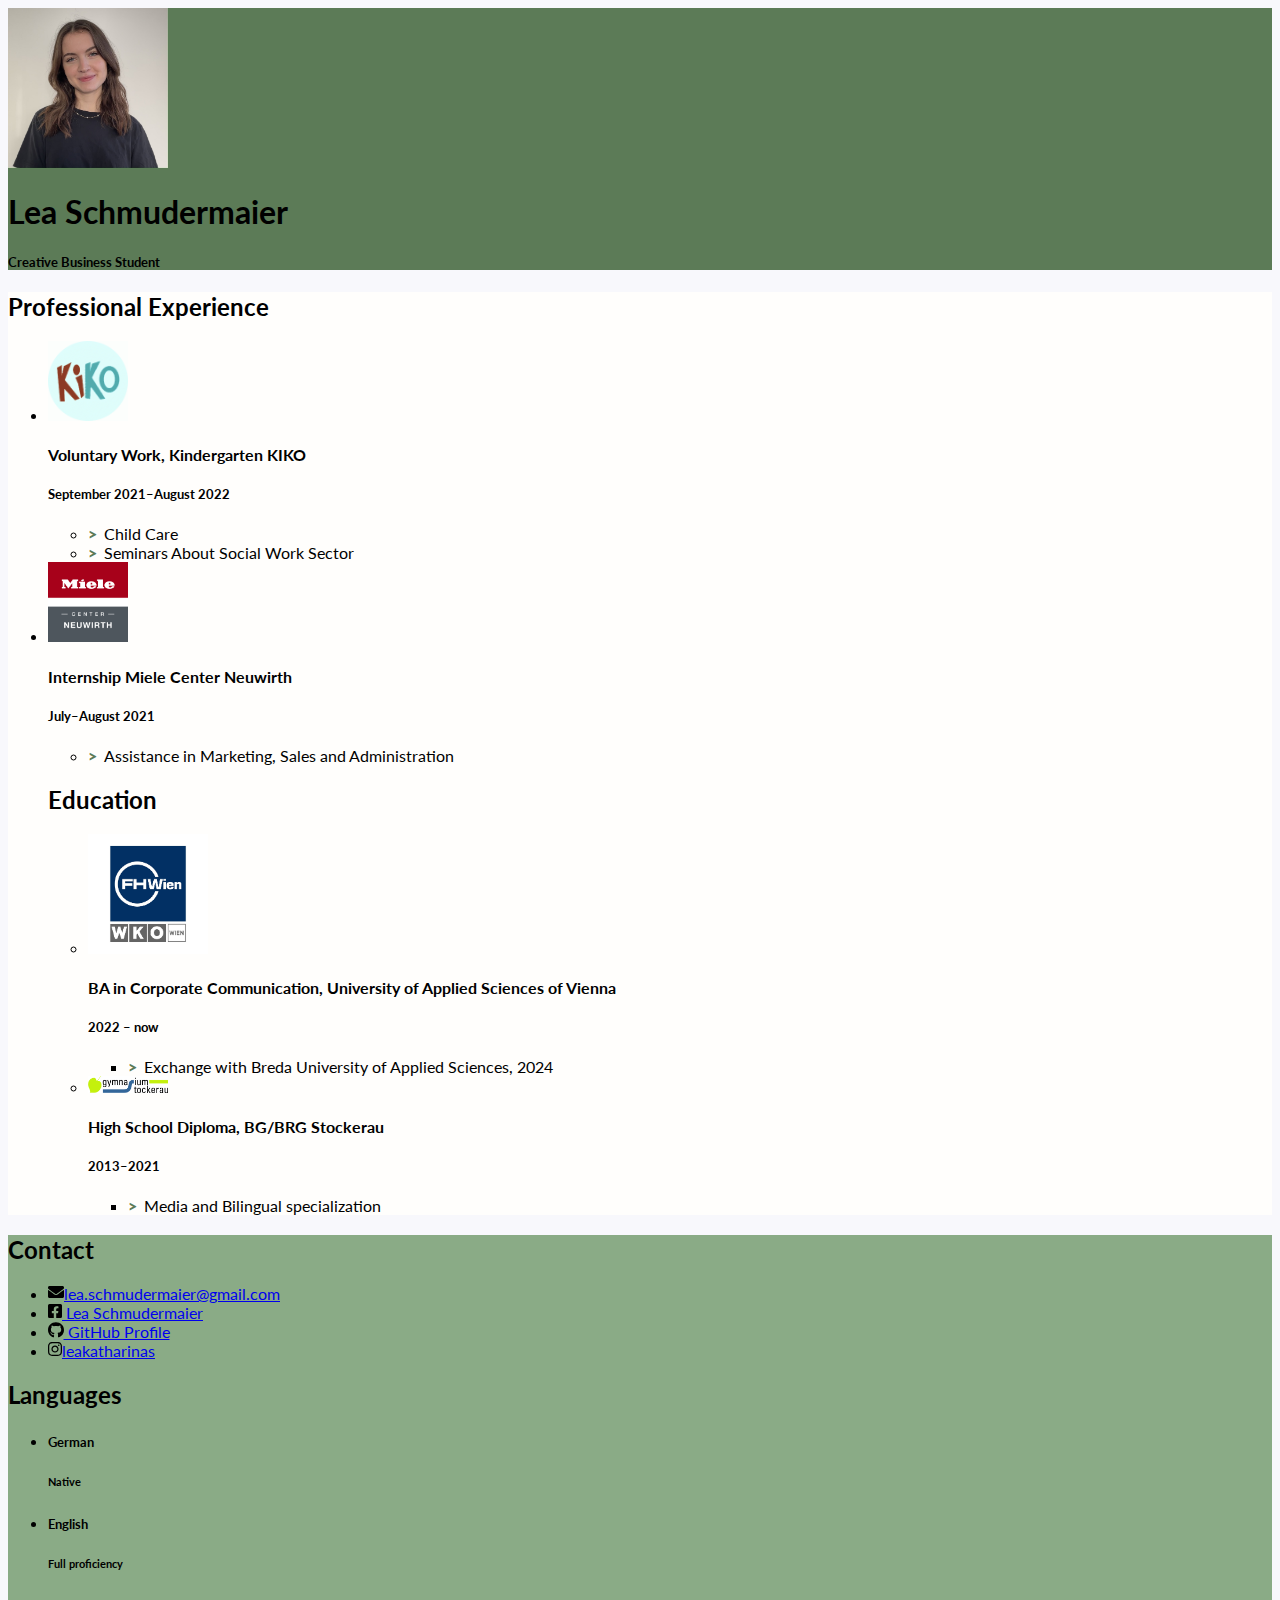
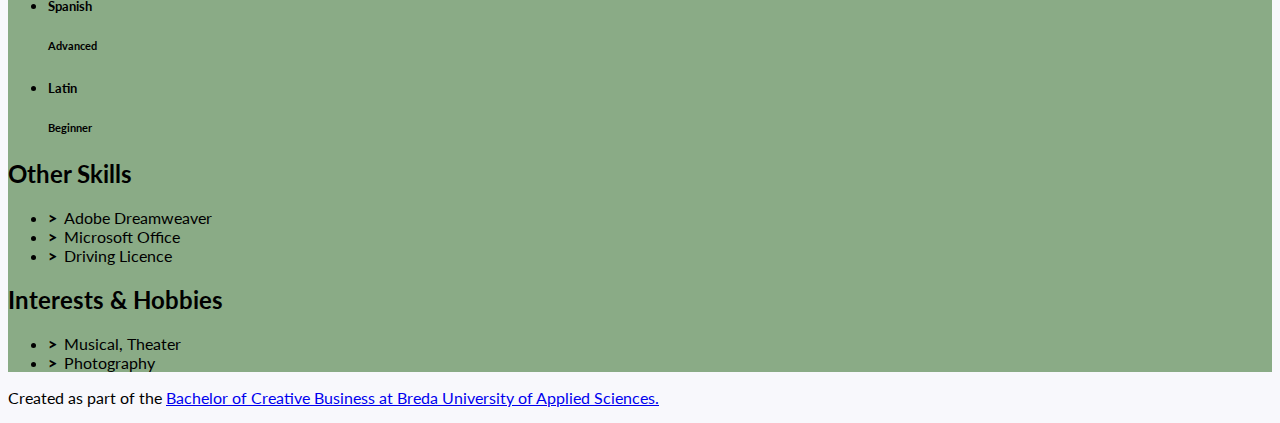
==== index.html @ 3dfb81c7 "changed background colours" ====
<!doctype html>
<html class="h-100" lang="en">
  
  <!-- An HTML document always starts with a "head", i.e. information about the page that isn't directly visible -->
  <head>
    <meta charset="utf-8">
    <meta name="viewport" content="width=device-width, initial-scale=1, shrink-to-fit=no">

    <!-- Links to the CSS styles from Bootstrap. -->
    <!-- -->
    <link href="https://cdn.jsdelivr.net/npm/bootstrap@5.2.3/dist/css/bootstrap.min.css" rel="stylesheet" integrity="sha384-rbsA2VBKQhggwzxH7pPCaAqO46MgnOM80zW1RWuH61DGLwZJEdK2Kadq2F9CUG65" crossorigin="anonymous">
    <!-- -->

    <!-- Links to our additional CSS styles -->
    <link rel="stylesheet" href="css/styles.css">

    <title>Lea Schmudermaier's Resumé</title>
  </head>
  <!-- End of the head -->

  <!-- Start of the body, which contains everything visible on the page -->
  <body class="d-flex flex-column h-100 justify-content-between">

    <!--
      We use a Bootstrap container to align contents.
      The "container" class can be replaced by "container-fluid" to make a full width page.
      The "my-sm-4" class adds a margin (m) vertical (y) at sizes small (-sm-) and above, of 4 x 6 pixels
      The "resume-container" class doesn't come from Bootstrap, you can use it for your own styles
    -->
    <div class="container shadow-lg my-sm-4 resume-container">

      <!--
        <header> is a semantic element: it works exactly like <div>, but it gives information about the role of the code below.
        The "row" class is used for the Bootstrap grid.
      -->
      <header class="row resume-header justify-content-center">
        <!--
          A container to wrap around the portrait and align it. We use Bootstrap grid columns.
          This constrains the portrait to columns of decreasing sizes
        -->
        <div class="portrait-container col-5 col-sm-4 col-md-3 col-lg-2">
          <!--
            "w-100" makes sure the image takes the full width of the column it's in
            "rounded-circle" cuts a circle around the image
          -->
          <img class="w-100 rounded-circle my-3" src="images/portrait_Lea.jpg" alt="Portrait of Firstname Lastname" width="160">
        </div>
        <!--
          A container to wrap around your name and tagline. Full-width at small size, then columns of increasing size.
        -->
        <div class="col-12 col-sm-8 col-md-9 col-lg-10 my-3 header-content">
          <h1 class="fw-bolder">Lea Schmudermaier&nbsp;</h1>
          <h5 class="fst-italic tagline">Creative Business Student</h5>
        </div>
      </header>

      <!--
        Another row in the Bootstrap grid, for the rest of the résumé.
        Biography and other details will be on top of each other at sizes XS and S, then next to each other.
        Use the "flex-row-reverse" class here to swap the columns around.
      -->
      <div class="row resume-bottom">

        <!--
          <main> is another semantic element. It will contain biographical info (professional experience and education).
        -->
        <main class="col-md-7 col-lg-8 col-xl-9 resume-main">

          <!--
            <section> is yet another semantic element. The first one is for professional experience.
          -->
          <section class="my-3 biography-section">
            <h2>Professional Experience</h2>
            <!--
              Each list item (li) in the unordered list (ul) below will be one job.
              "list-unstyled" is a class that hides the bullet points of a list.
            -->
            <ul class="biography-list list-unstyled">

              <!-- Top item (generally the latest or most relevant) in professional experience -->
              <li class="biography-item row mb-2">
                <!-- We're using a grid inside a grid so we can align logos and text -->
                <div class="logo-container col-3 col-sm-2 col-md-3 col-lg-2">
                  <img class="biography-logo mw-100 d-block mx-auto" src="images/employers/kiko-logo.jpg" alt="Company logo" width="80">
                </div>
                <div class="biography-contents col-9 col-sm-10 col-md-9 col-lg-10">
                  <h4>Voluntary Work, Kindergarten KIKO&nbsp;</h4>
                  <h5>September 2021–August 2022</h5>
                  <!-- Use the list below to talk about your achievements -->
                  <ul class="biography-details list-unstyled">
                    <li>Child Care</li>
					<li>Seminars About Social Work Sector</li>
                  </ul>
                </div>
              </li>

              <!-- 2nd item in professional experience -->
              <li class="biography-item row mb-2">
                <div class="logo-container col-3 col-sm-2 col-md-3 col-lg-2">
                <!-- We're using a grid inside a grid so we can align logos and text -->
                  <img class="biography-logo mw-100 d-block mx-auto" src="images/employers/Miele_logo.png" alt="Company logo" width="80">
                </div>
                <div class="biography-contents col-9 col-sm-10 col-md-9 col-lg-10">
                  <h4>Internship Miele Center Neuwirth&nbsp;</h4>
                  <h5>July–August 2021</h5>
					<ul class="biography-details list-unstyled">
                    <li>Assistance in Marketing, Sales and Administration</li>
                  </ul>
                  <!-- This entry doesn't have a list of achievements, but you can copy-paste the one from above -->
                </div>
              </li>

          <!-- We're done with jobs, let's move on to schools -->

  <section class="my-3 biography-section">
            <h2>Education</h2>
            <ul class="biography-list list-unstyled">

              <!-- Top item in education. And by "top", I mean a Bachelor in Creative Business at BUas. -->
              <li class="biography-item row mb-2">
                <div class="logo-container col-3 col-sm-2 col-md-3 col-lg-2">
                  <img class="biography-logo mw-100 d-block mx-auto" src="images/schools/University_Logo.jpg" alt="School logo" width="120">
                </div>
                <div class="biography-contents col-9 col-sm-10 col-md-9 col-lg-10">
                  <h4>BA in Corporate Communication, University of Applied Sciences of Vienna</h4>
                  <h5>2022 –&nbsp;now</h5>
                  <!-- Use the list below to talk about minors, exchanges, extra-curricular activities. -->
                  <ul class="biography-details list-unstyled">
                
                    <li>Exchange with Breda University of Applied Sciences, 2024</li>
                  </ul>
                </div>
              </li>

              <!-- 2nd item in education -->
              <li class="biography-item row mb-2">
                <div class="logo-container col-3 col-sm-2 col-md-3 col-lg-2">
                  <img class="biography-logo mw-100 d-block mx-auto" src="images/schools/High_School_Stockerau.jpg" alt="School logo" width="80">
                </div>
                <div class="biography-contents col-9 col-sm-10 col-md-9 col-lg-10">
                  <h4>High School Diploma, BG/BRG Stockerau</h4>
                  <h5>2013–2021</h5>
                  <ul class="biography-details list-unstyled">
                    <li>Media and Bilingual specialization</li>
                  </ul>
                </div>
              </li>
            </ul>
          </section>

          <!-- This is the end of the "Education" section -->

        </main>

        <!--
          We're done with the first column.
          We now move on to the column with contact details, languages and other skills
          <aside> is also a semantic element.
        -->
        <aside class="col-md-5 col-lg-4 col-xl-3 resume-aside">

          <!-- The first block will be contact details -->
          <section class="my-3 aside-section">
            <h2>Contact</h2>
            <!--
              A list of all your contact details.
              There are more icons in the images/icons folder, have a look if you want to add your LinkedIn or TikTok profile.
              Be careful and only put channels through which you really want to be contacted.
              If your phone number is your personal one, you may want to remove it!
            -->
            <ul class="contact-list list-unstyled">
              <li class="contact-item">
                <a class="d-flex align-items-center" href="mailto:lea.schmudermaier@gmail.com" target="_blank">
                  <img class="contact-icon" src="images/icons/envelope.svg" alt="Email">lea.schmudermaier@gmail.com
                
                </a>
              </li>
              <li class="contact-item">
                <a class="d-flex align-items-center" href="https://facebook.com/profile.php?id=100079910685183" target="_blank">
                  <img class="contact-icon" src="images/icons/facebook.svg" alt="Facebook">
                Lea Schmudermaier
              </a>
              </li>
              <li class="contact-item">
                <a class="d-flex align-items-center" href="https://github.com/" target="_blank">
                  <img class="contact-icon" src="images/icons/github.svg" alt="LinkedIn">
                  GitHub Profile
                </a>
              </li>
              <li class="contact-item">
                <a class="d-flex align-items-center" href="https://www.instagram.com/leakatharinas/" target="_blank">
                  <img class="contact-icon" src="images/icons/instagram.svg" alt="Mobile Phone">leakatharinas
                
                </a>
              </li>
            </ul>
          </section>

          <!-- End of contact details, moving on to languages -->

          <section class="my-3 aside-section">
            <h2>Languages</h2>
            <!-- Each item in the list is a language. Modify, add or remove depending on what you speak -->
            <ul class="language-list list-unstyled">
              <li class="language-item d-flex mb-1">
                <h5 class="language-name w-50">German&nbsp;</h5>
                <div class="language-level w-50 border border-info border-2 position-relative">
                  <!-- The div below is a progress bar. Choose between w-25, w-50, w-75 and w-100 to show your level of fluency -->
                  <div class="language-progress position-absolute bg-warning h-100 w-100"></div>
                  <h6 class="position-absolute w-100 text-center top-0 py-1">Native</h6>
                </div>
              </li>
              <li class="language-item d-flex mb-1">
                <h5 class="language-name w-50">English</h5>
                <div class="language-level w-50 border border-info border-2 position-relative">
                  <!-- The div below is a progress bar. Choose between w-25, w-50, w-75 and w-100 to show your level of fluency -->
                  <div class="language-progress position-absolute bg-warning h-100 w-75"></div>
                  <h6 class="position-absolute w-100 text-center top-0 py-1">Full proficiency</h6>
                </div>
              </li>
              <li class="language-item d-flex mb-1">
                <h5 class="language-name w-50">Spanish</h5>
                <div class="language-level w-50 border border-info border-2 position-relative">
                  <!-- The div below is a progress bar. Choose between w-25, w-50, w-75 and w-100 to show your level of fluency -->
                  <div class="language-progress position-absolute bg-warning h-100 w-50"></div>
                  <h6 class="position-absolute w-100 text-center top-0 py-1">Advanced</h6>
                </div>
              </li>
              <li class="language-item d-flex mb-1">
                <h5 class="language-name w-50">Latin</h5>
                <div class="language-level w-50 border border-info border-2 position-relative">
                  <!-- The div below is a progress bar. Choose between w-25, w-50, w-75 and w-100 to show your level of fluency -->
                  <div class="language-progress position-absolute bg-warning h-100 w-25"></div>
                  <h6 class="position-absolute w-100 text-center top-0 py-1">Beginner</h6>
                </div>
              </li>
            </ul>
          </section>

          <!-- End of contact details, moving on to other skills -->

          <section class="my-3 aside-section">
            <h2>Other Skills</h2>
            <ul class="skill-list list-unstyled">
              <li class="skill-item">Adobe Dreamweaver&nbsp;</li>
              <li class="skill-item">Microsoft Office</li>
              <li class="skill-item">Driving Licence</li>
            </ul>
          </section>

          <!-- End of other skills, moving on to interest and hobbies -->

          <section class="my-3 aside-section">
            <h2>Interests &amp; Hobbies</h2>
            <ul class="skill-list list-unstyled">
              <li class="skill-item">Musical, Theater&nbsp;&nbsp;&nbsp;</li>
              <li class="skill-item">Photography&nbsp;&nbsp;</li>
            </ul>
          </section>

        </aside>
      </div>
    </div>

    <!-- And now, a footer! -->
    <footer class="bg-dark mt-sm-5 py-4 text-light">
      <p class="container text-end">
        Created as part of the <a href="https://www.buas.nl/en/programmes/creative-business" target="_blank">Bachelor of Creative Business at Breda University of Applied Sciences.</a>
      </p>
    </footer>

  </body>
</html>
---- css/styles.css ----
/* Use this file to use your own styles*/

/* Import declaration to use Google Fonts - check https://fonts.google.com/ for details */
@import url('https://fonts.googleapis.com/css2?family=Lato:ital,wght@0,400;0,700;1,400;1,700&display=swap');

/* Styles for the body */

body {
	font-family: Lato, "Open Sans", Roboto, "Segoe UI", "Helvetica Neue", Helvetica, Arial, sans-serif;
	color: #000000;
	background-color: #f8f8fc;
}

/* Styles for custom classes in the document. (There are more, try to find them out!) */

.resume-header {
	background-color: #5C7B57;
}

.resume-main {
	background-color: #fffefc;
}

.resume-aside {
	background-color: #8AAB86;
}

/* Styles for lists in the document */

.biography-details li::before, .skill-list li::before {
	content: ">";
	font-weight: 800;
	display: inline-block;
	width: 1em;
	margin-left: -1em;
}

.biography-details li::before {
	color: #5C7B57;
}

.biography-details li, .skill-list li {
	padding-left: 1em;
}

/* Styles for contact icons */

.contact-icon {
	height: 1em;
	flex-basis: 1.4em;
}
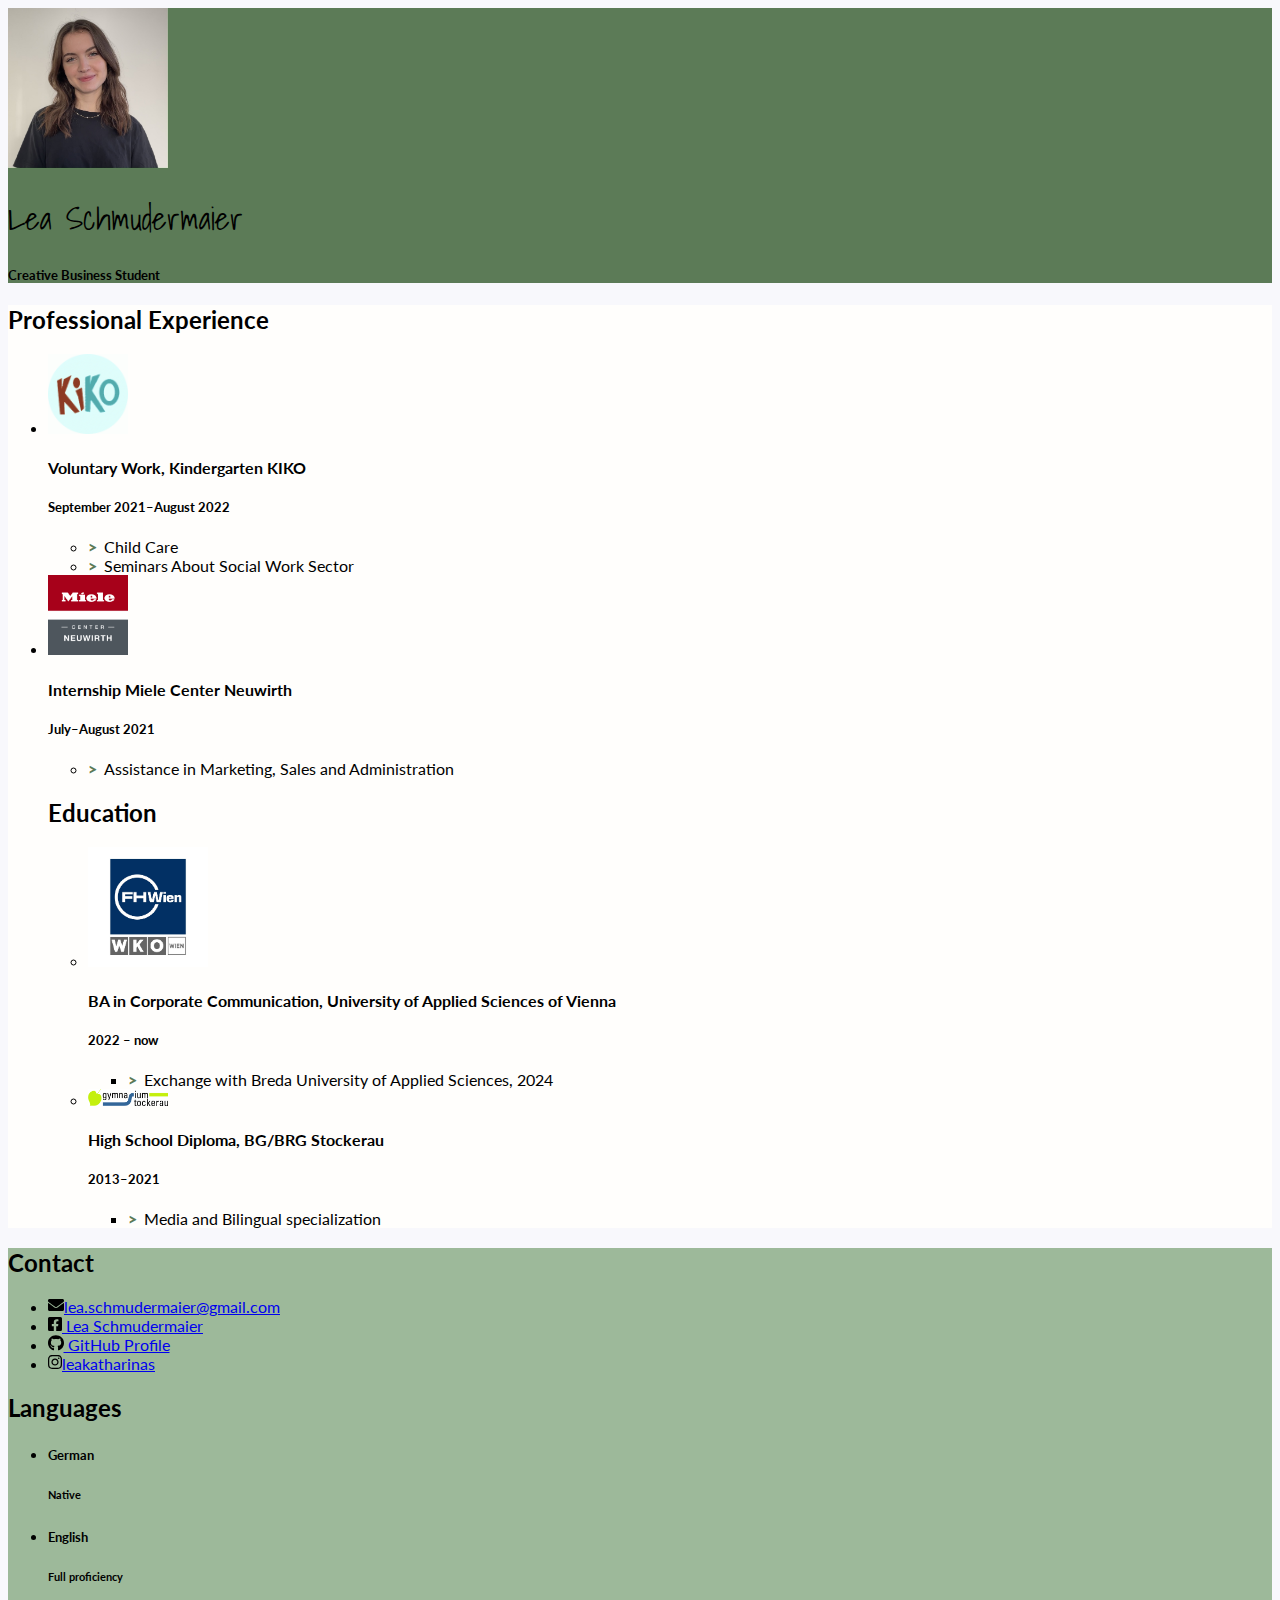
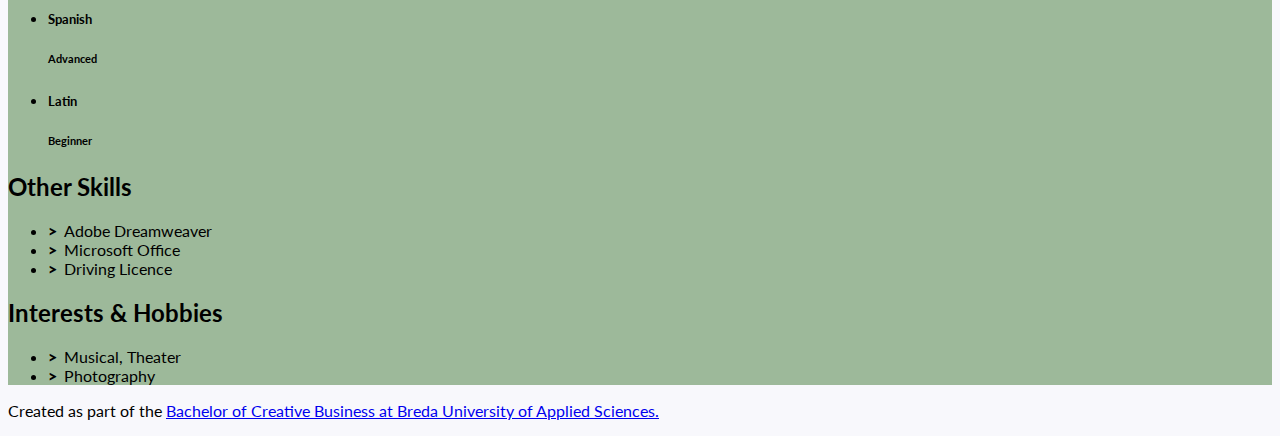
==== commit 3d8a3250: "changed name font" ====
--- a/index.html
+++ b/index.html
@@ -15,6 +15,11 @@
     <link rel="stylesheet" href="css/styles.css">
 
     <title>Lea Schmudermaier's Resumé</title>
+	  
+	  <link rel="preconnect" href="https://fonts.googleapis.com">
+<link rel="preconnect" href="https://fonts.gstatic.com" crossorigin>
+<link href="https://fonts.googleapis.com/css2?family=Micro+5&family=Shadows+Into+Light&display=swap" rel="stylesheet">
+	  
   </head>
   <!-- End of the head -->
 
--- a/css/styles.css
+++ b/css/styles.css
@@ -22,7 +22,7 @@
 }
 
 .resume-aside {
-	background-color: #8AAB86;
+	background-color: #9DB99A;
 }
 
 /* Styles for lists in the document */
@@ -49,3 +49,10 @@
 	height: 1em;
 	flex-basis: 1.4em;
 }
+
+.fw-bolder {
+  font-family: "Shadows Into Light", cursive;
+  font-weight: 400;
+  font-style: normal;
+}
+
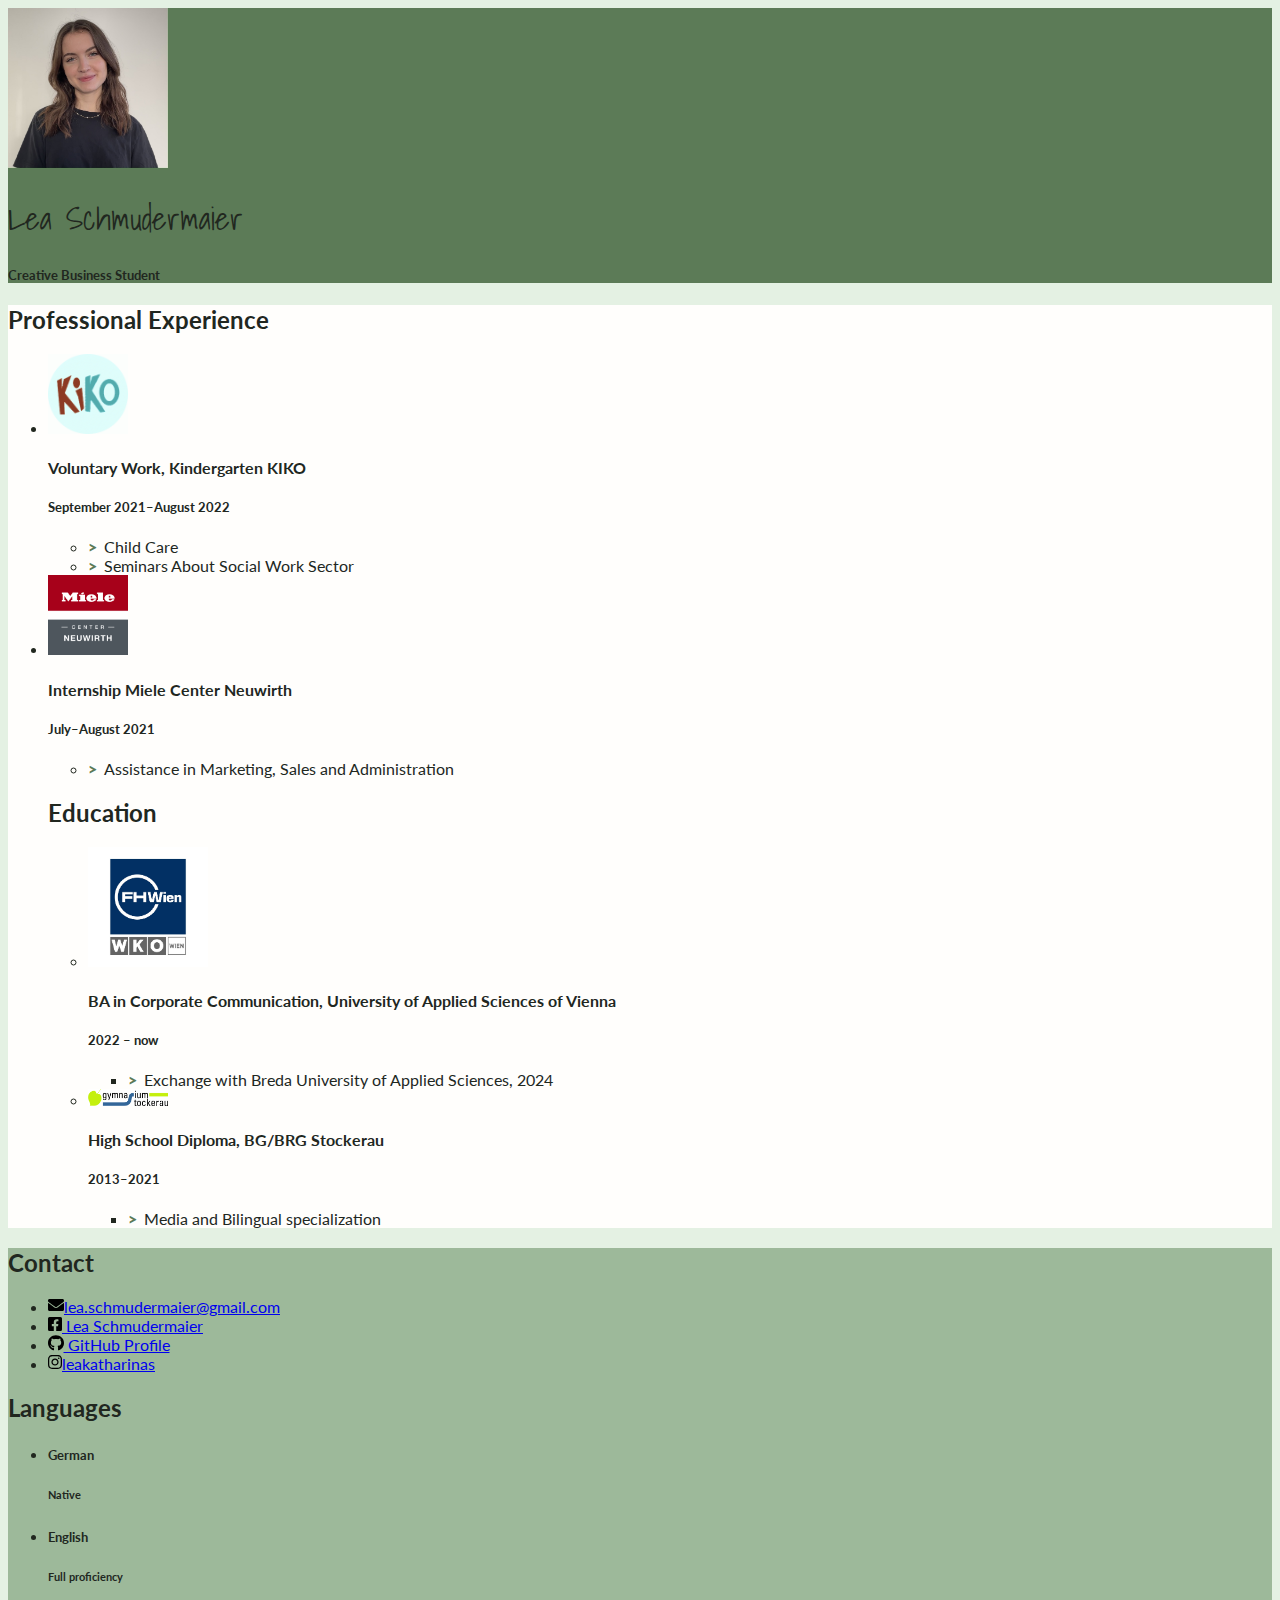
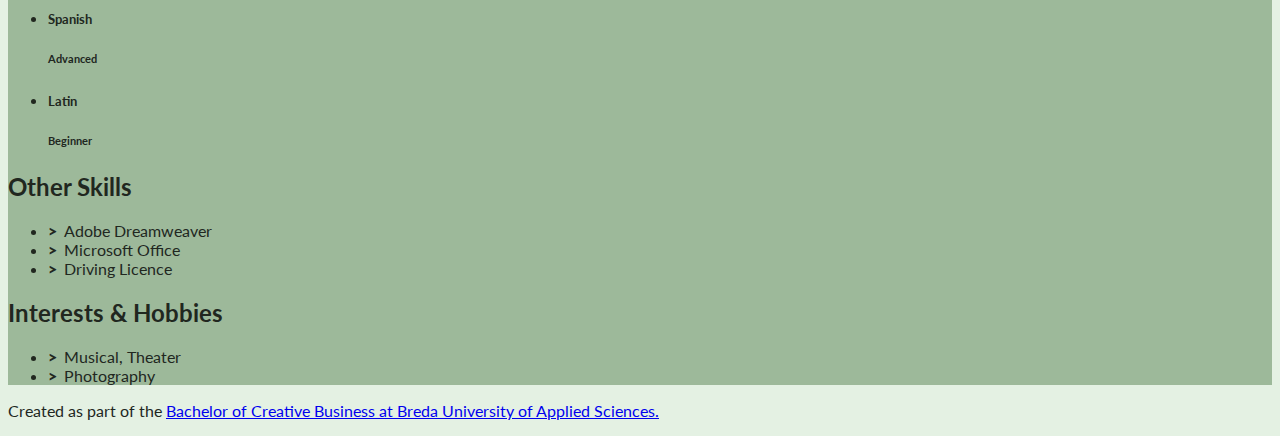
==== commit 9925be48: "fixed images" ====
--- a/index.html
+++ b/index.html
@@ -48,7 +48,7 @@
             "w-100" makes sure the image takes the full width of the column it's in
             "rounded-circle" cuts a circle around the image
           -->
-          <img class="w-100 rounded-circle my-3" src="images/portrait_Lea.jpg" alt="Portrait of Firstname Lastname" width="160">
+          <img class="w-100 rounded-circle my-3" src="images/portrait-lea.jpg" alt="Portrait of Firstname Lastname" width="160">
         </div>
         <!--
           A container to wrap around your name and tagline. Full-width at small size, then columns of increasing size.
@@ -86,7 +86,7 @@
               <li class="biography-item row mb-2">
                 <!-- We're using a grid inside a grid so we can align logos and text -->
                 <div class="logo-container col-3 col-sm-2 col-md-3 col-lg-2">
-                  <img class="biography-logo mw-100 d-block mx-auto" src="images/employers/kiko-logo.jpg" alt="Company logo" width="80">
+                  <img class="biography-logo mw-100 d-block mx-auto" src="images/employers/logo-kiko.jpg" alt="Company logo" width="80">
                 </div>
                 <div class="biography-contents col-9 col-sm-10 col-md-9 col-lg-10">
                   <h4>Voluntary Work, Kindergarten KIKO&nbsp;</h4>
@@ -103,7 +103,7 @@
               <li class="biography-item row mb-2">
                 <div class="logo-container col-3 col-sm-2 col-md-3 col-lg-2">
                 <!-- We're using a grid inside a grid so we can align logos and text -->
-                  <img class="biography-logo mw-100 d-block mx-auto" src="images/employers/Miele_logo.png" alt="Company logo" width="80">
+                  <img class="biography-logo mw-100 d-block mx-auto" src="images/employers/logo-miele.png" alt="Company logo" width="80">
                 </div>
                 <div class="biography-contents col-9 col-sm-10 col-md-9 col-lg-10">
                   <h4>Internship Miele Center Neuwirth&nbsp;</h4>
@@ -124,7 +124,7 @@
               <!-- Top item in education. And by "top", I mean a Bachelor in Creative Business at BUas. -->
               <li class="biography-item row mb-2">
                 <div class="logo-container col-3 col-sm-2 col-md-3 col-lg-2">
-                  <img class="biography-logo mw-100 d-block mx-auto" src="images/schools/University_Logo.jpg" alt="School logo" width="120">
+                  <img class="biography-logo mw-100 d-block mx-auto" src="images/schools/logo-fhwien.jpg" alt="School logo" width="120">
                 </div>
                 <div class="biography-contents col-9 col-sm-10 col-md-9 col-lg-10">
                   <h4>BA in Corporate Communication, University of Applied Sciences of Vienna</h4>
@@ -140,7 +140,7 @@
               <!-- 2nd item in education -->
               <li class="biography-item row mb-2">
                 <div class="logo-container col-3 col-sm-2 col-md-3 col-lg-2">
-                  <img class="biography-logo mw-100 d-block mx-auto" src="images/schools/High_School_Stockerau.jpg" alt="School logo" width="80">
+                  <img class="biography-logo mw-100 d-block mx-auto" src="images/schools/logo-high-school-stockerau.jpg" alt="School logo" width="80">
                 </div>
                 <div class="biography-contents col-9 col-sm-10 col-md-9 col-lg-10">
                   <h4>High School Diploma, BG/BRG Stockerau</h4>
--- a/css/styles.css
+++ b/css/styles.css
@@ -7,8 +7,8 @@
 
 body {
 	font-family: Lato, "Open Sans", Roboto, "Segoe UI", "Helvetica Neue", Helvetica, Arial, sans-serif;
-	color: #000000;
-	background-color: #f8f8fc;
+	color: #21271F;
+	background-color: #E4F1E3;
 }
 
 /* Styles for custom classes in the document. (There are more, try to find them out!) */
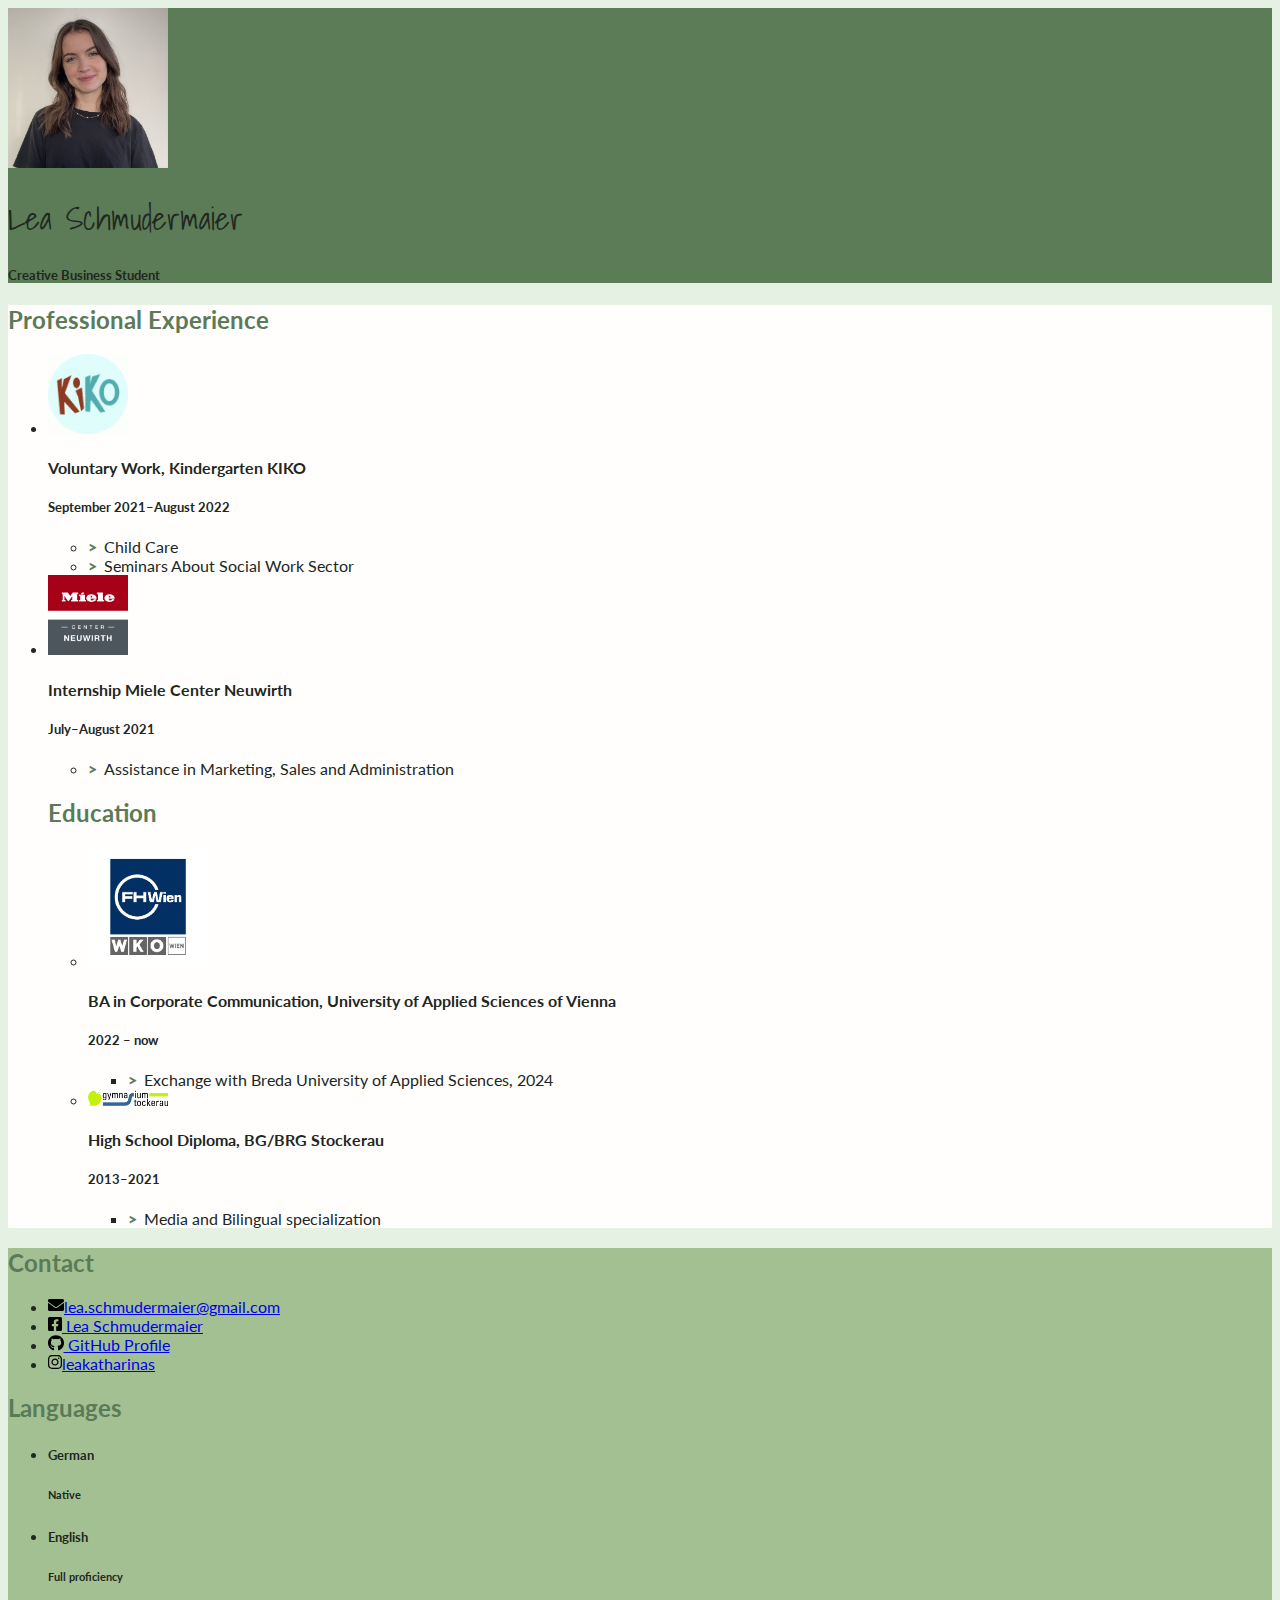
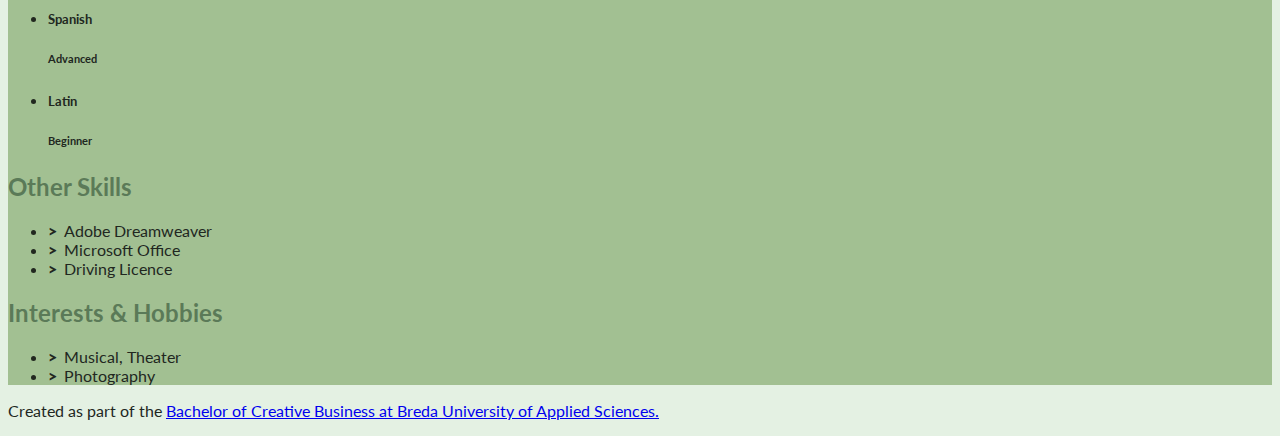
==== commit 15f3c486: "created class and changed colours" ====
--- a/index.html
+++ b/index.html
@@ -75,7 +75,7 @@
             <section> is yet another semantic element. The first one is for professional experience.
           -->
           <section class="my-3 biography-section">
-            <h2>Professional Experience</h2>
+            <h2 class="title">Professional Experience</h2>
             <!--
               Each list item (li) in the unordered list (ul) below will be one job.
               "list-unstyled" is a class that hides the bullet points of a list.
@@ -118,7 +118,7 @@
           <!-- We're done with jobs, let's move on to schools -->
 
   <section class="my-3 biography-section">
-            <h2>Education</h2>
+            <h2 class="title">Education</h2>
             <ul class="biography-list list-unstyled">
 
               <!-- Top item in education. And by "top", I mean a Bachelor in Creative Business at BUas. -->
@@ -166,7 +166,7 @@
 
           <!-- The first block will be contact details -->
           <section class="my-3 aside-section">
-            <h2>Contact</h2>
+            <h2 class="title">Contact</h2>
             <!--
               A list of all your contact details.
               There are more icons in the images/icons folder, have a look if you want to add your LinkedIn or TikTok profile.
@@ -187,7 +187,7 @@
               </a>
               </li>
               <li class="contact-item">
-                <a class="d-flex align-items-center" href="https://github.com/" target="_blank">
+                <a class="d-flex align-items-center" href="https://github.com/LeaSchmudermaier" target="_blank">
                   <img class="contact-icon" src="images/icons/github.svg" alt="LinkedIn">
                   GitHub Profile
                 </a>
@@ -204,7 +204,7 @@
           <!-- End of contact details, moving on to languages -->
 
           <section class="my-3 aside-section">
-            <h2>Languages</h2>
+            <h2 class="title">Languages</h2>
             <!-- Each item in the list is a language. Modify, add or remove depending on what you speak -->
             <ul class="language-list list-unstyled">
               <li class="language-item d-flex mb-1">
@@ -245,7 +245,7 @@
           <!-- End of contact details, moving on to other skills -->
 
           <section class="my-3 aside-section">
-            <h2>Other Skills</h2>
+            <h2 class="title">Other Skills</h2>
             <ul class="skill-list list-unstyled">
               <li class="skill-item">Adobe Dreamweaver&nbsp;</li>
               <li class="skill-item">Microsoft Office</li>
@@ -256,7 +256,7 @@
           <!-- End of other skills, moving on to interest and hobbies -->
 
           <section class="my-3 aside-section">
-            <h2>Interests &amp; Hobbies</h2>
+            <h2 class="title">Interests &amp; Hobbies</h2>
             <ul class="skill-list list-unstyled">
               <li class="skill-item">Musical, Theater&nbsp;&nbsp;&nbsp;</li>
               <li class="skill-item">Photography&nbsp;&nbsp;</li>
--- a/css/styles.css
+++ b/css/styles.css
@@ -22,7 +22,7 @@
 }
 
 .resume-aside {
-	background-color: #9DB99A;
+	background-color: #A2C092;
 }
 
 /* Styles for lists in the document */
@@ -56,3 +56,10 @@
   font-style: normal;
 }
 
+.title {
+	color: #5B7A58;
+}
+
+.language-level {
+	border-color: #5B7A58 !important;
+}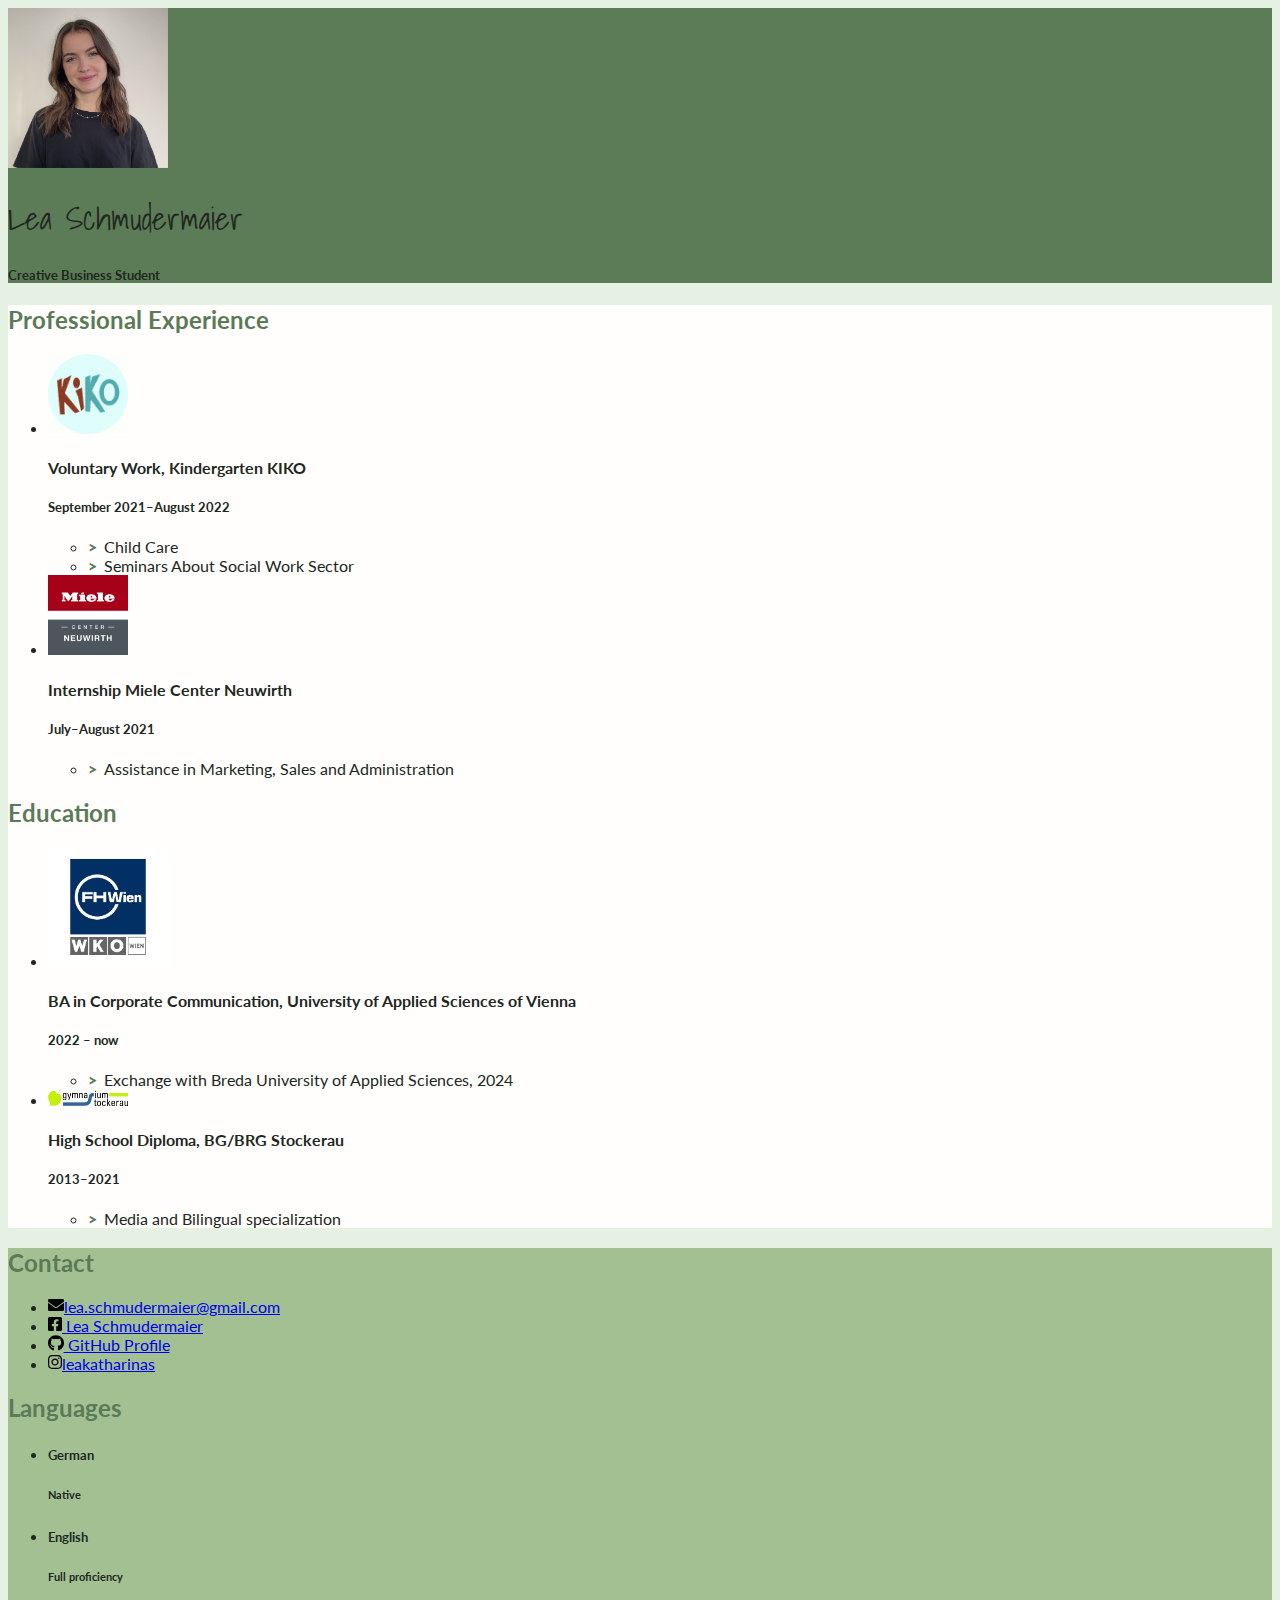
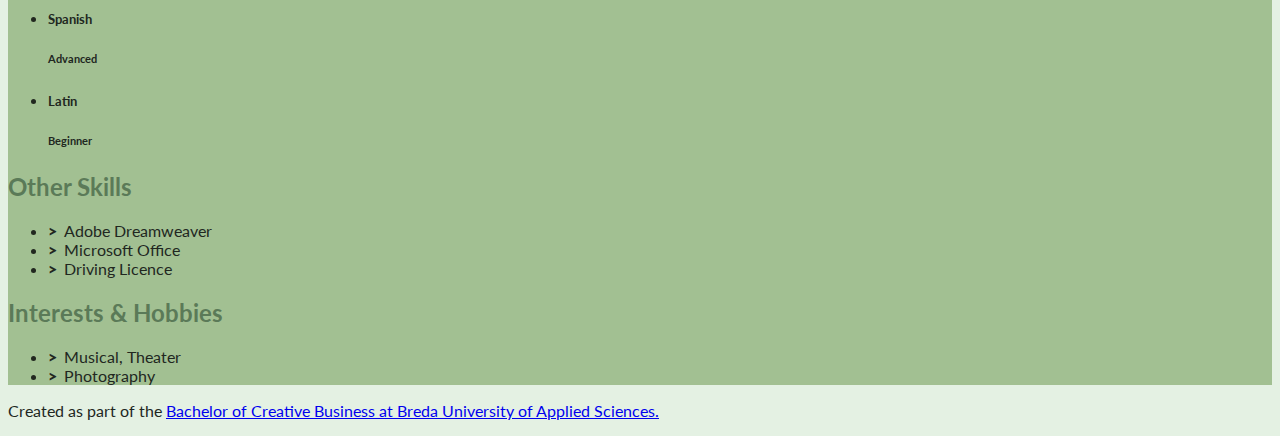
==== commit 59396369: "fixed errors with closing tags" ====
--- a/index.html
+++ b/index.html
@@ -114,7 +114,8 @@
                   <!-- This entry doesn't have a list of achievements, but you can copy-paste the one from above -->
                 </div>
               </li>
-
+			  </ul>
+			</section>
           <!-- We're done with jobs, let's move on to schools -->
 
   <section class="my-3 biography-section">
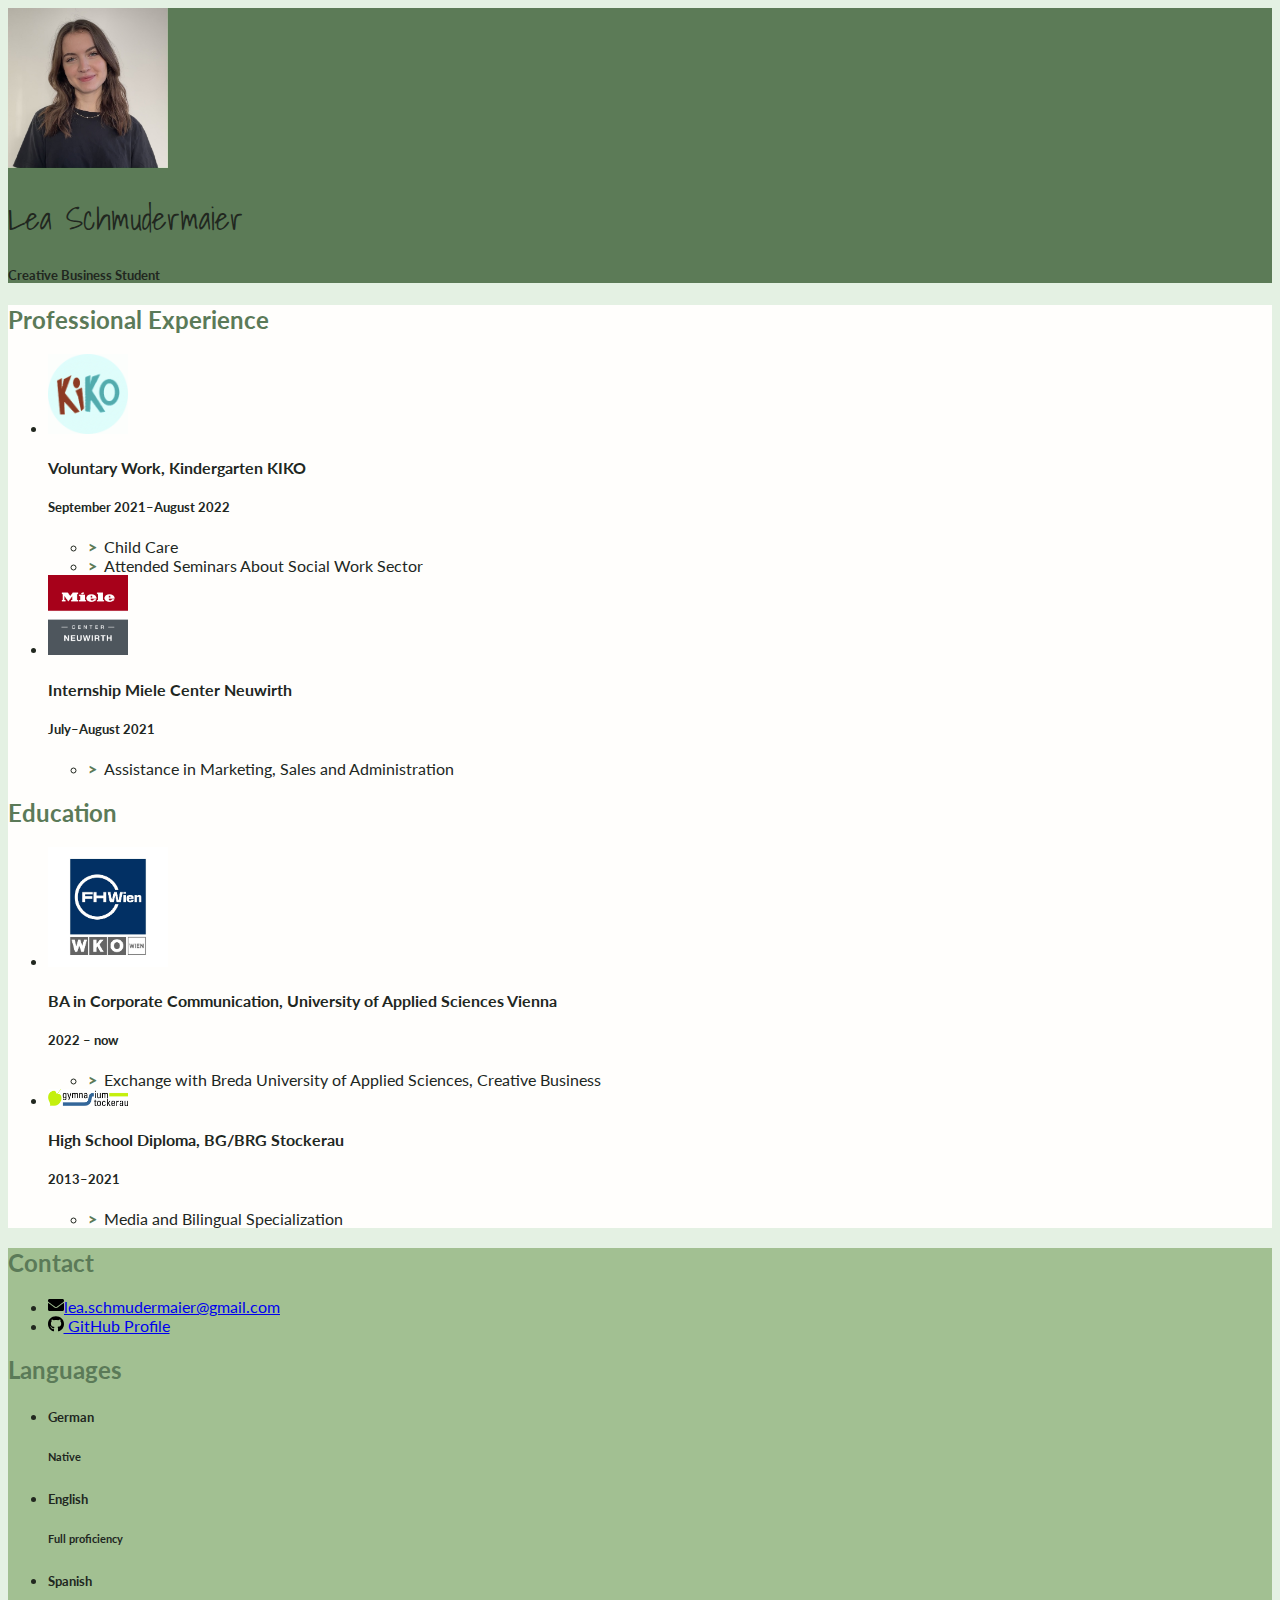
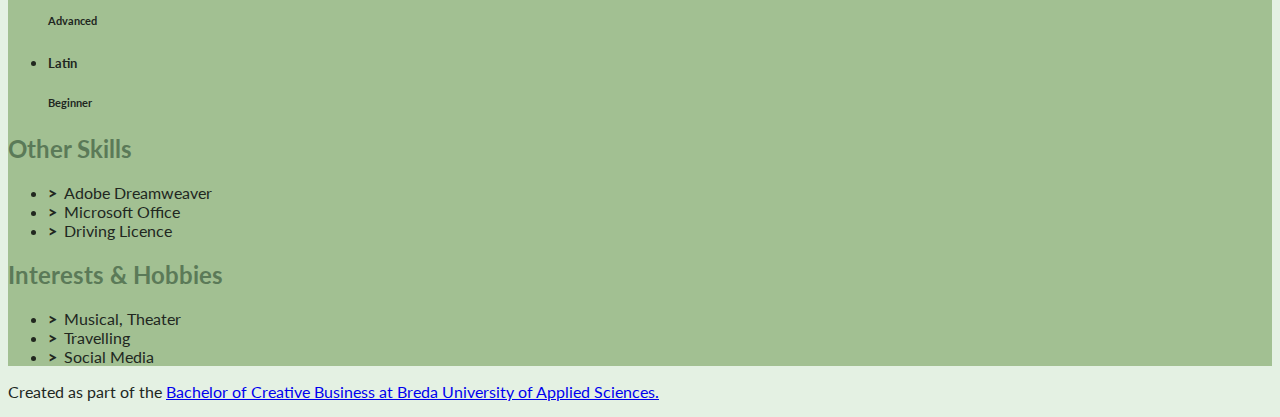
==== commit e3541584: "small changes of contact and interests" ====
--- a/index.html
+++ b/index.html
@@ -94,7 +94,7 @@
                   <!-- Use the list below to talk about your achievements -->
                   <ul class="biography-details list-unstyled">
                     <li>Child Care</li>
-					<li>Seminars About Social Work Sector</li>
+					<li>Attended Seminars About Social Work Sector</li>
                   </ul>
                 </div>
               </li>
@@ -128,12 +128,12 @@
                   <img class="biography-logo mw-100 d-block mx-auto" src="images/schools/logo-fhwien.jpg" alt="School logo" width="120">
                 </div>
                 <div class="biography-contents col-9 col-sm-10 col-md-9 col-lg-10">
-                  <h4>BA in Corporate Communication, University of Applied Sciences of Vienna</h4>
+                  <h4>BA in Corporate Communication, University of Applied Sciences Vienna</h4>
                   <h5>2022 –&nbsp;now</h5>
                   <!-- Use the list below to talk about minors, exchanges, extra-curricular activities. -->
                   <ul class="biography-details list-unstyled">
                 
-                    <li>Exchange with Breda University of Applied Sciences, 2024</li>
+                    <li>Exchange with Breda University of Applied Sciences, Creative Business</li>
                   </ul>
                 </div>
               </li>
@@ -147,7 +147,7 @@
                   <h4>High School Diploma, BG/BRG Stockerau</h4>
                   <h5>2013–2021</h5>
                   <ul class="biography-details list-unstyled">
-                    <li>Media and Bilingual specialization</li>
+                    <li>Media and Bilingual Specialization</li>
                   </ul>
                 </div>
               </li>
@@ -181,24 +181,14 @@
                 
                 </a>
               </li>
-              <li class="contact-item">
-                <a class="d-flex align-items-center" href="https://facebook.com/profile.php?id=100079910685183" target="_blank">
-                  <img class="contact-icon" src="images/icons/facebook.svg" alt="Facebook">
-                Lea Schmudermaier
-              </a>
-              </li>
+              
               <li class="contact-item">
                 <a class="d-flex align-items-center" href="https://github.com/LeaSchmudermaier" target="_blank">
                   <img class="contact-icon" src="images/icons/github.svg" alt="LinkedIn">
                   GitHub Profile
                 </a>
               </li>
-              <li class="contact-item">
-                <a class="d-flex align-items-center" href="https://www.instagram.com/leakatharinas/" target="_blank">
-                  <img class="contact-icon" src="images/icons/instagram.svg" alt="Mobile Phone">leakatharinas
-                
-                </a>
-              </li>
+              
             </ul>
           </section>
 
@@ -259,8 +249,9 @@
           <section class="my-3 aside-section">
             <h2 class="title">Interests &amp; Hobbies</h2>
             <ul class="skill-list list-unstyled">
-              <li class="skill-item">Musical, Theater&nbsp;&nbsp;&nbsp;</li>
-              <li class="skill-item">Photography&nbsp;&nbsp;</li>
+              <li class="skill-item">Musical, Theater</li>
+				<li class="skill-item">Travelling</li>
+              <li class="skill-item">Social Media</li>
             </ul>
           </section>
 
--- a/css/styles.css
+++ b/css/styles.css
@@ -62,4 +62,28 @@
 
 .language-level {
 	border-color: #5B7A58 !important;
-}+}
+
+
+
+
+
+
+
+
+
+.col1 {
+	background-color: aqua
+}
+
+.col2 {
+	background-color: blueviolet
+}
+
+.col3 {
+	background-color: darkcyan
+}
+
+.col4 {
+	background-color: chocolate
+}
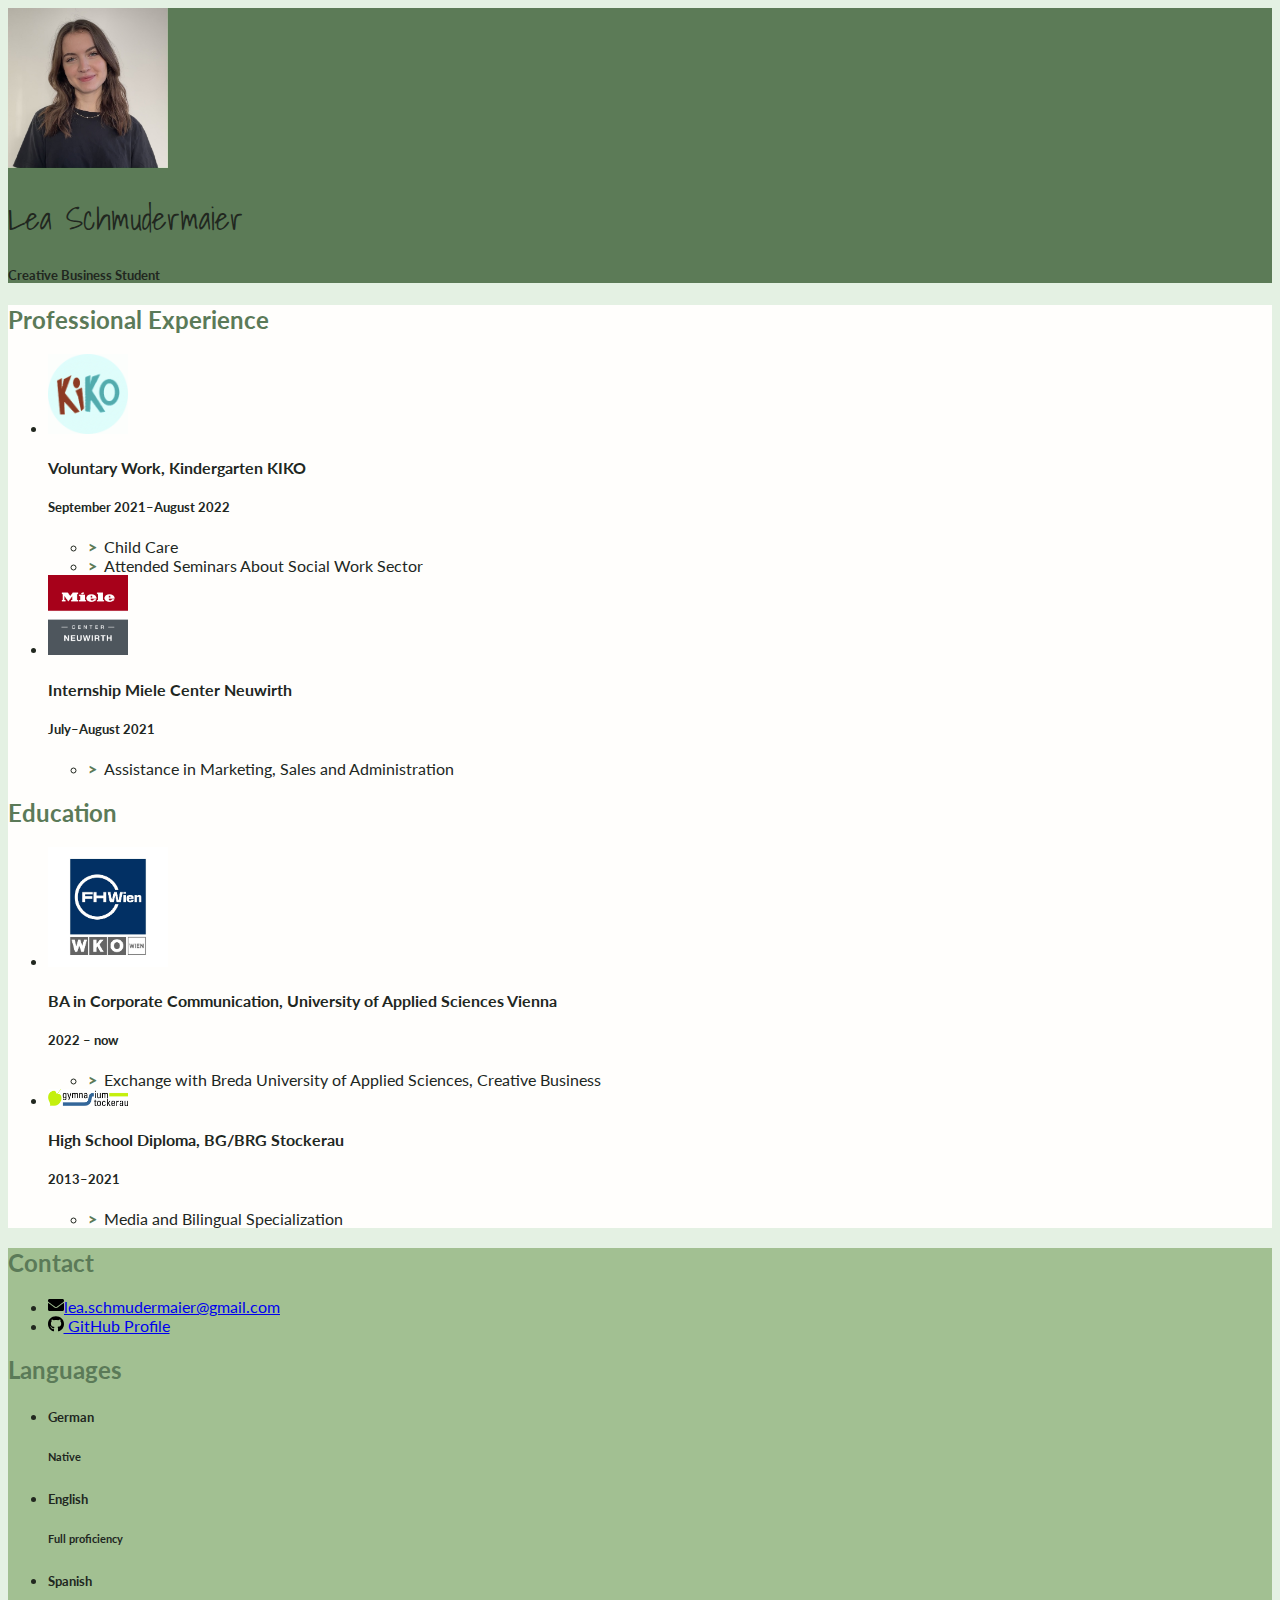
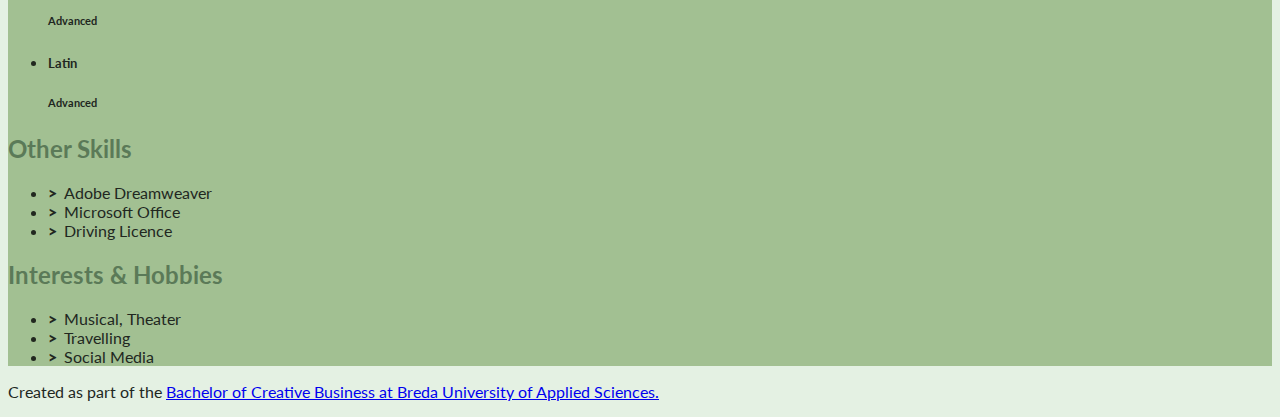
==== commit b3fdbfd8: "changed language skills" ====
--- a/index.html
+++ b/index.html
@@ -226,8 +226,8 @@
                 <h5 class="language-name w-50">Latin</h5>
                 <div class="language-level w-50 border border-info border-2 position-relative">
                   <!-- The div below is a progress bar. Choose between w-25, w-50, w-75 and w-100 to show your level of fluency -->
-                  <div class="language-progress position-absolute bg-warning h-100 w-25"></div>
-                  <h6 class="position-absolute w-100 text-center top-0 py-1">Beginner</h6>
+                  <div class="language-progress position-absolute bg-warning h-100 w-50"></div>
+                  <h6 class="position-absolute w-100 text-center top-0 py-1">Advanced</h6>
                 </div>
               </li>
             </ul>
--- a/css/styles.css
+++ b/css/styles.css
@@ -63,27 +63,3 @@
 .language-level {
 	border-color: #5B7A58 !important;
 }
-
-
-
-
-
-
-
-
-
-.col1 {
-	background-color: aqua
-}
-
-.col2 {
-	background-color: blueviolet
-}
-
-.col3 {
-	background-color: darkcyan
-}
-
-.col4 {
-	background-color: chocolate
-}
